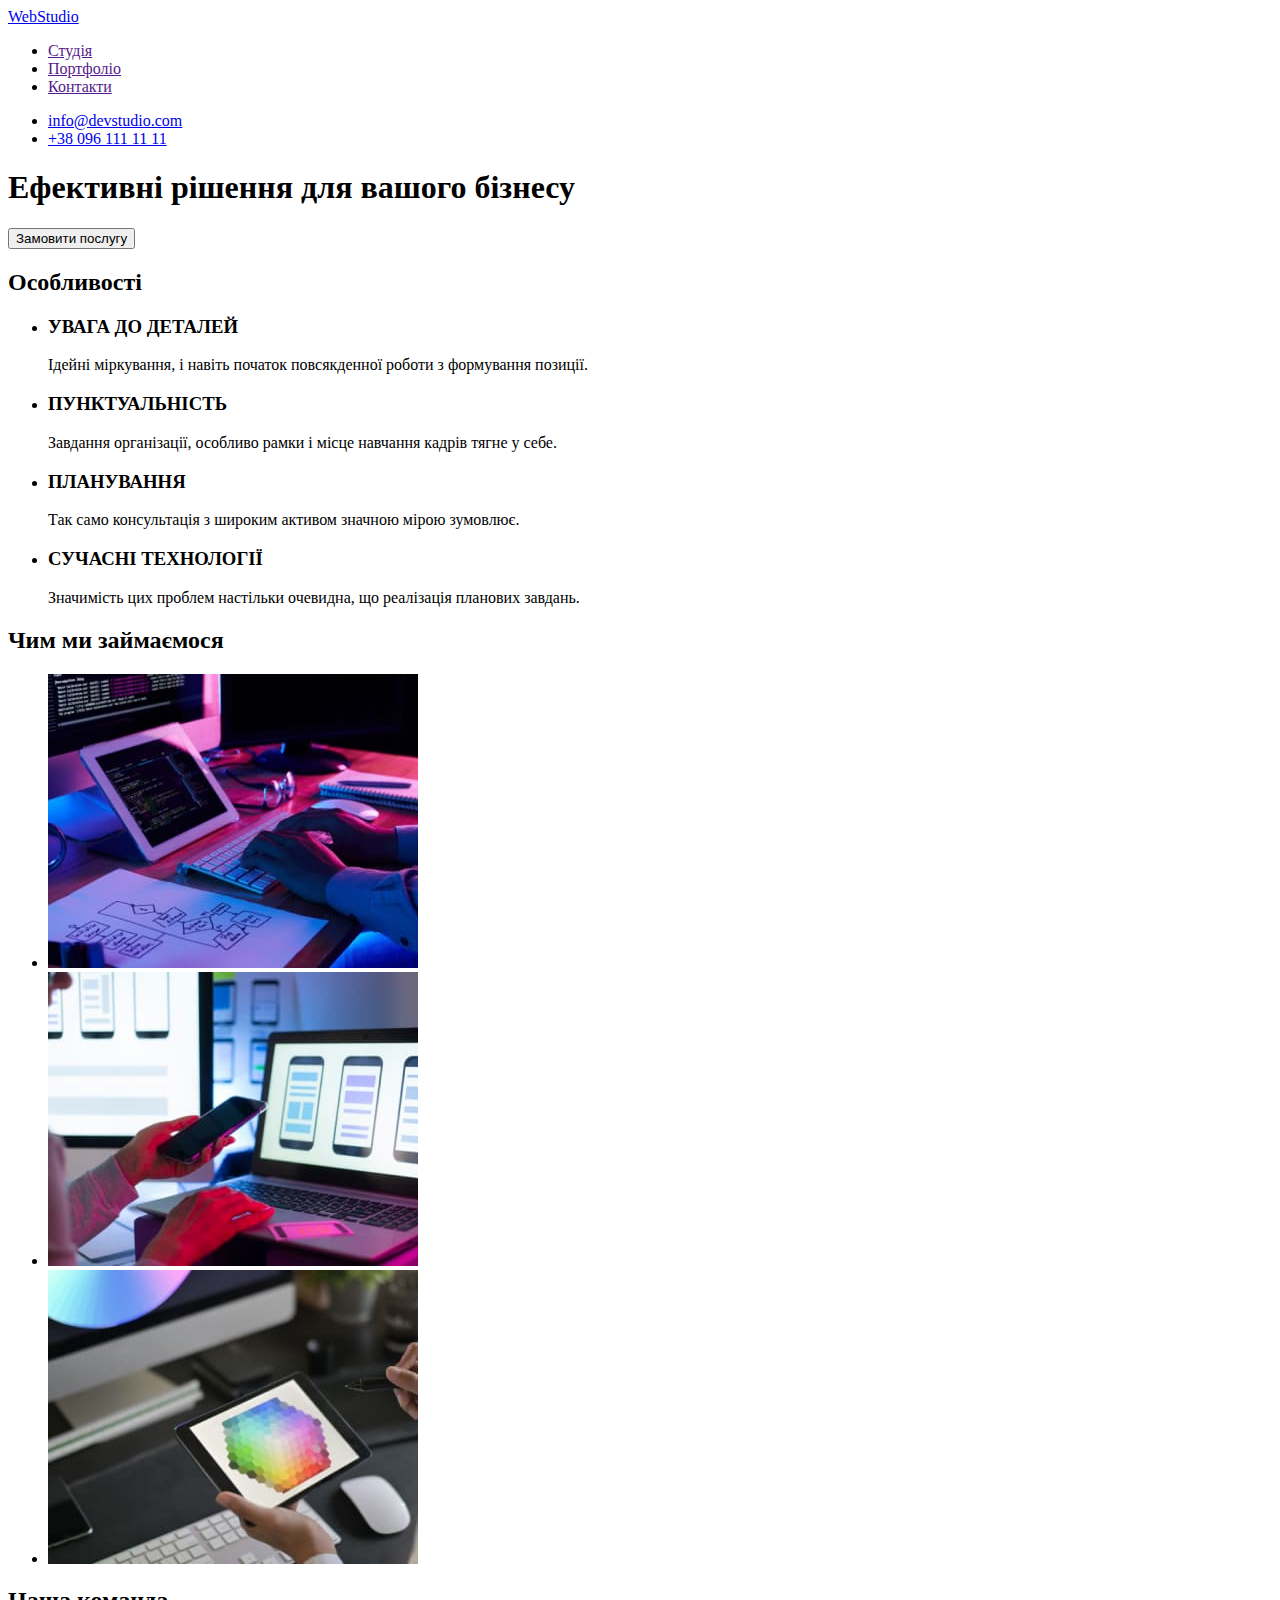
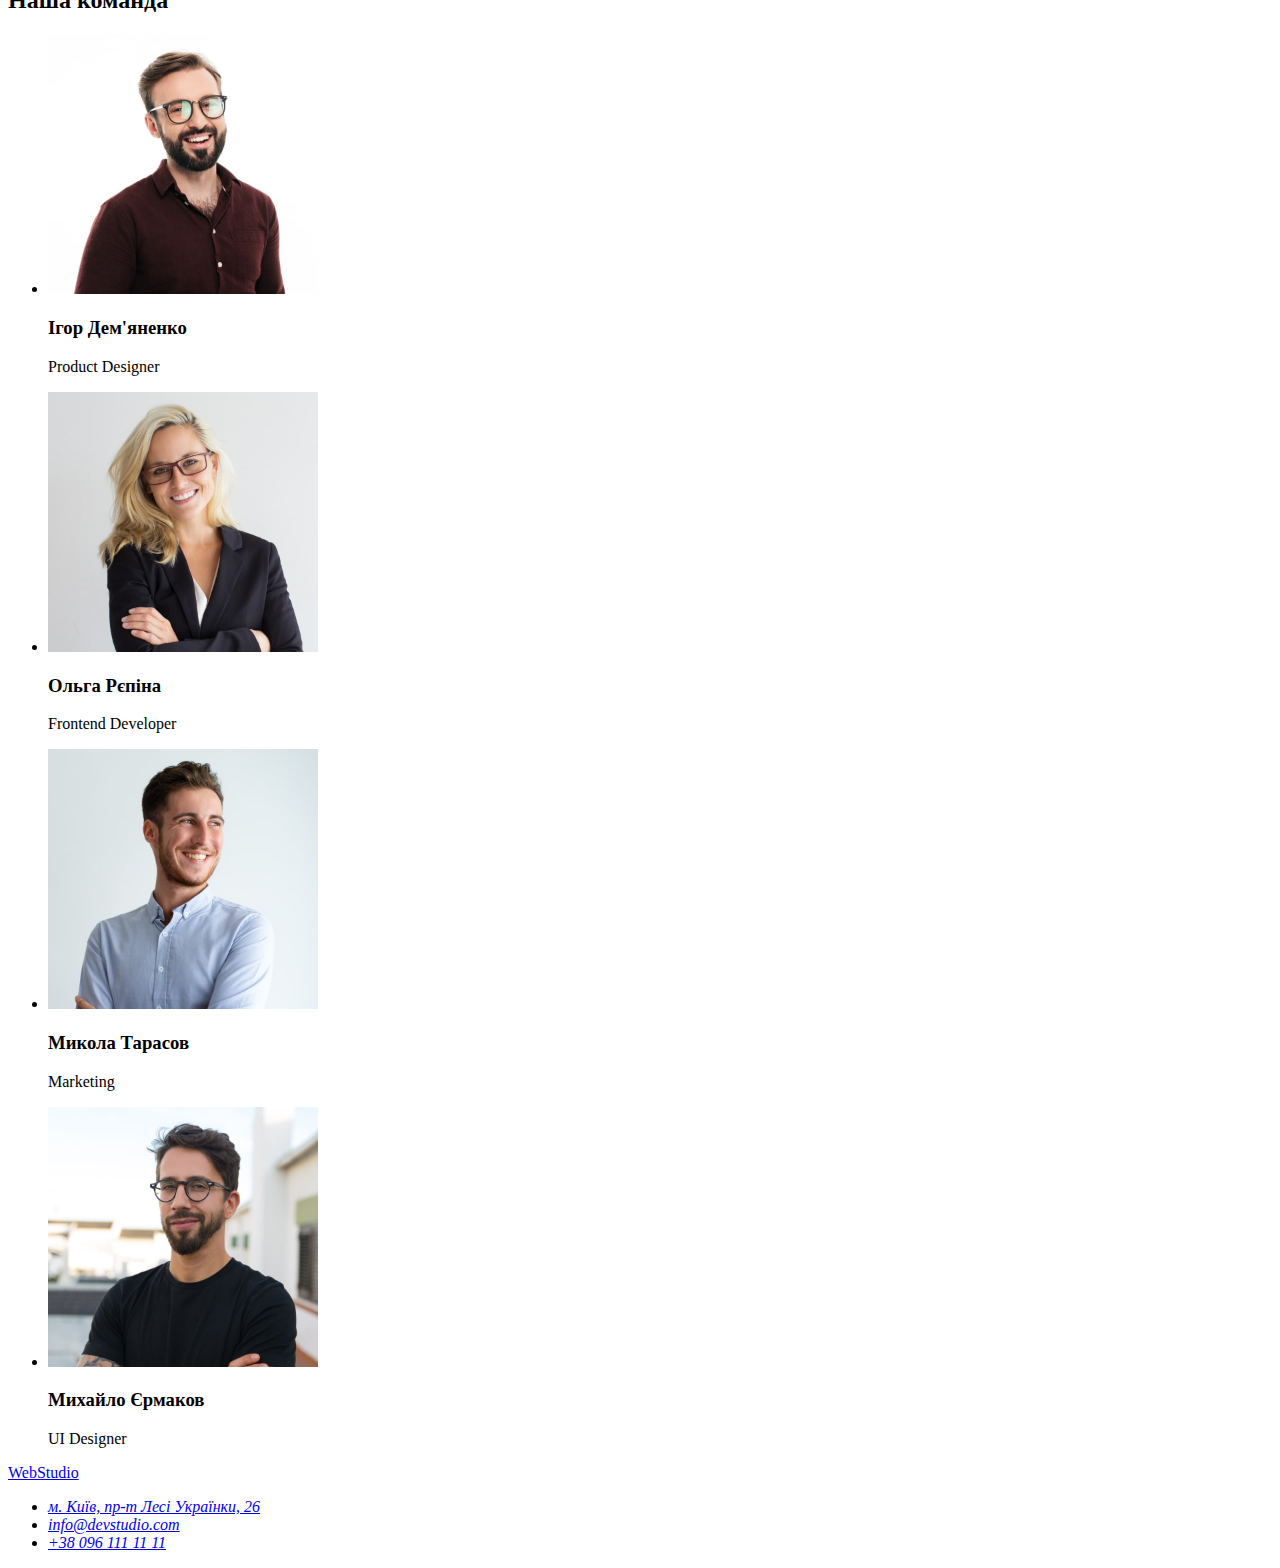
==== index.html @ 445d8695 "Copy files from the previous repository" ====
<!DOCTYPE html>
<html lang="uk">
  <head>
    <meta charset="utf-8" />
    <meta http-equiv="x-ua-compatible" content="ie=edge" />
    <meta name="viewport" content="width=device-width, initial-scale=1.0" />
    <title>Студія</title>
  </head>
  <body>
    <!-- Шапка -->
    <header>
      <nav>
        <a href="./index.html">WebStudio</a>
        <ul>
          <li><a href="">Студія</a></li>
          <li><a href="">Портфоліо</a></li>
          <li><a href="">Контакти</a></li>
        </ul>
      </nav>
      <ul>
        <li><a href="mailto:info@devstudio.com">info@devstudio.com</a></li>
        <li><a href="tel:+380961111111">+38 096 111 11 11</a></li>
      </ul>
    </header>
    <main>
      <!-- Герой -->
      <section>
        <h1>Ефективні рішення для вашого бізнесу</h1>
        <button type="button">Замовити послугу</button>
      </section>
      <!-- Особливості -->
      <section>
        <h2>Особливості</h2>
        <ul>
          <li>
            <h3>УВАГА ДО ДЕТАЛЕЙ</h3>
            <p>Ідейні міркування, і навіть початок повсякденної роботи з формування позиції.</p>
          </li>
          <li>
            <h3>ПУНКТУАЛЬНІСТЬ</h3>
            <p>Завдання організації, особливо рамки і місце навчання кадрів тягне у себе.</p>
          </li>
          <li>
            <h3>ПЛАНУВАННЯ</h3>
            <p>Так само консультація з широким активом значною мірою зумовлює.</p>
          </li>
          <li>
            <h3>СУЧАСНІ ТЕХНОЛОГІЇ</h3>
            <p>Значимість цих проблем настільки очевидна, що реалізація планових завдань.</p>
          </li>
        </ul>
      </section>
      <!-- Види діяльності -->
      <section>
        <h2>Чим ми займаємося</h2>
        <ul>
          <li>
            <img src="./images/img-list-1.jpg" alt="Написання коду" width="370" height="294" />
          </li>
          <li>
            <img src="./images/img-list-2.jpg" alt="Мобільні додатки" width="370" height="294" />
          </li>
          <li>
            <img src="./images/img-list-3.jpg" alt="Розробка дизайну" width="370" height="294" />
          </li>
        </ul>
      </section>
      <!-- Команда -->
      <section>
        <h2>Наша команда</h2>
        <ul>
          <li>
            <img src="./images/img-team-1.jpg" alt="Ігор Дем'яненк фото" width="270" height="260" />
            <h3>Ігор Дем'яненко</h3>
            <p lang="en">Product Designer</p>
          </li>
          <li>
            <img src="./images/img-team-2.jpg" alt="Ольга Рєпіна фото" width="270" height="260" />
            <h3>Ольга Рєпіна</h3>
            <p lang="en">Frontend Developer</p>
          </li>
          <li>
            <img src="./images/img-team-3.jpg" alt="Микола Тарасов фото" width="270" height="260" />
            <h3>Микола Тарасов</h3>
            <p lang="en">Marketing</p>
          </li>
          <li>
            <img
              src="./images/img-team-4.jpg"
              alt="Михайло Єрмаков фото"
              width="270"
              height="260"
            />
            <h3>Михайло Єрмаков</h3>
            <p lang="en">UI Designer</p>
          </li>
        </ul>
      </section>
    </main>
    <!-- Підвал -->
    <footer>
      <a href="./index.html">WebStudio</a>
      <address>
        <ul>
          <li>
            <a
              href="https://goo.gl/maps/oFrESirGFiArBrEv5"
              target="_blank"
              rel="noopener noreferrer"
              >м. Київ, пр-т Лесі Українки, 26</a
            >
          </li>
          <li><a href="mailto:info@devstudio.com">info@devstudio.com</a></li>
          <li><a href="tel:+380961111111">+38 096 111 11 11</a></li>
        </ul>
      </address>
    </footer>
  </body>
</html>
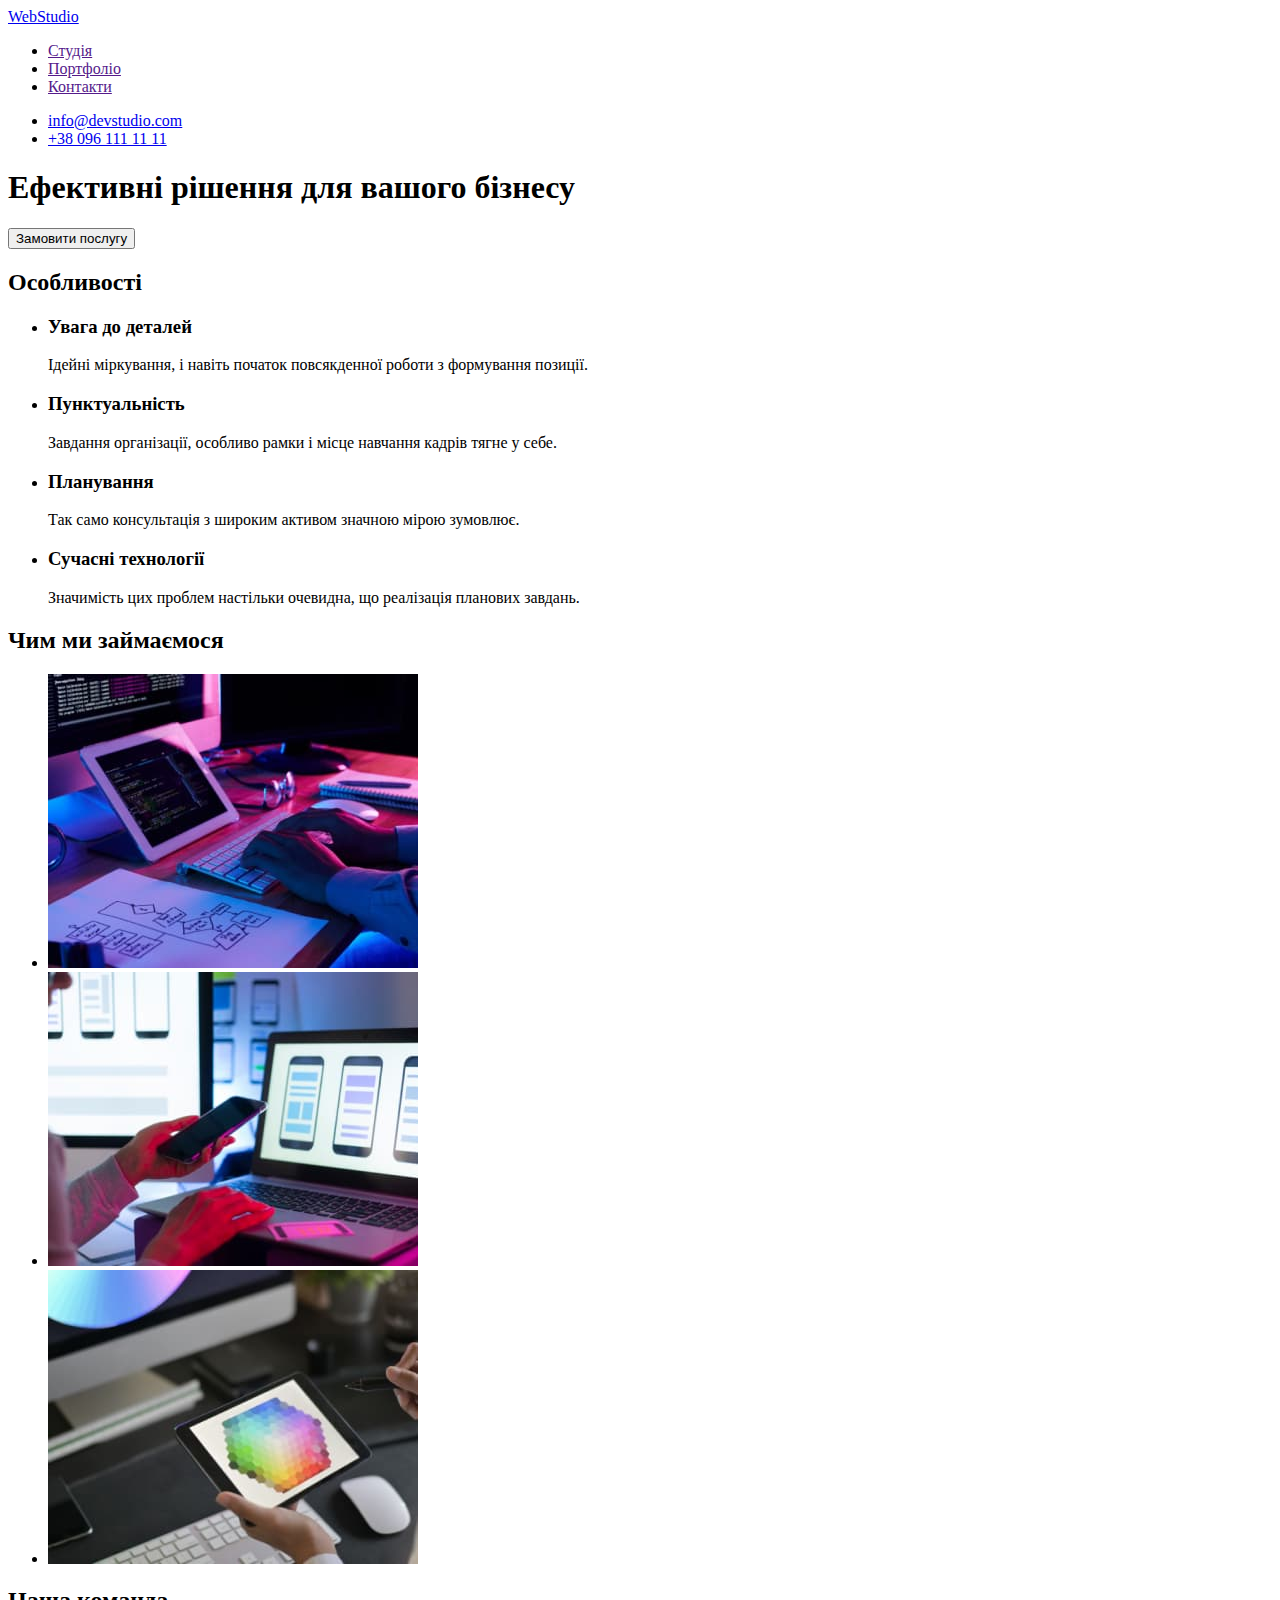
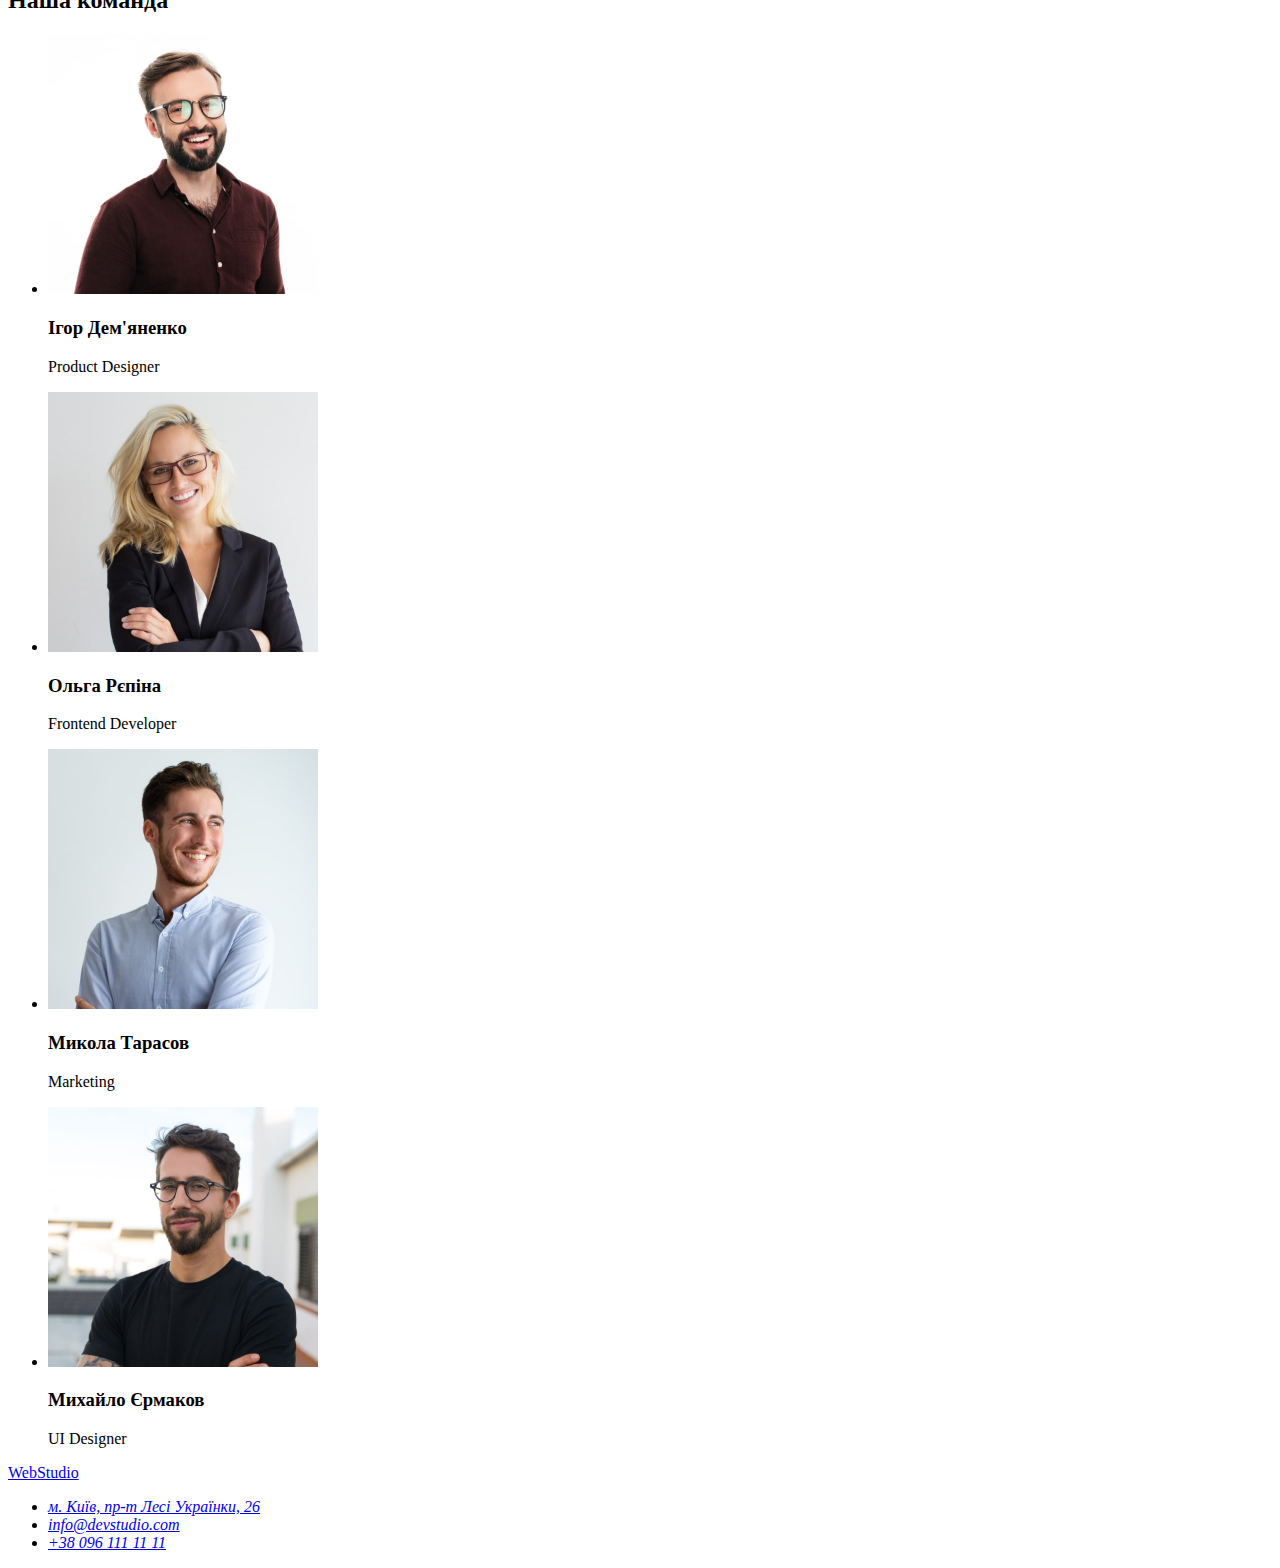
==== commit eb0f77d6: "Edit text" ====
--- a/index.html
+++ b/index.html
@@ -33,19 +33,19 @@
         <h2>Особливості</h2>
         <ul>
           <li>
-            <h3>УВАГА ДО ДЕТАЛЕЙ</h3>
+            <h3>Увага до деталей</h3>
             <p>Ідейні міркування, і навіть початок повсякденної роботи з формування позиції.</p>
           </li>
           <li>
-            <h3>ПУНКТУАЛЬНІСТЬ</h3>
+            <h3>Пунктуальність</h3>
             <p>Завдання організації, особливо рамки і місце навчання кадрів тягне у себе.</p>
           </li>
           <li>
-            <h3>ПЛАНУВАННЯ</h3>
+            <h3>Планування</h3>
             <p>Так само консультація з широким активом значною мірою зумовлює.</p>
           </li>
           <li>
-            <h3>СУЧАСНІ ТЕХНОЛОГІЇ</h3>
+            <h3>Сучасні технології</h3>
             <p>Значимість цих проблем настільки очевидна, що реалізація планових завдань.</p>
           </li>
         </ul>
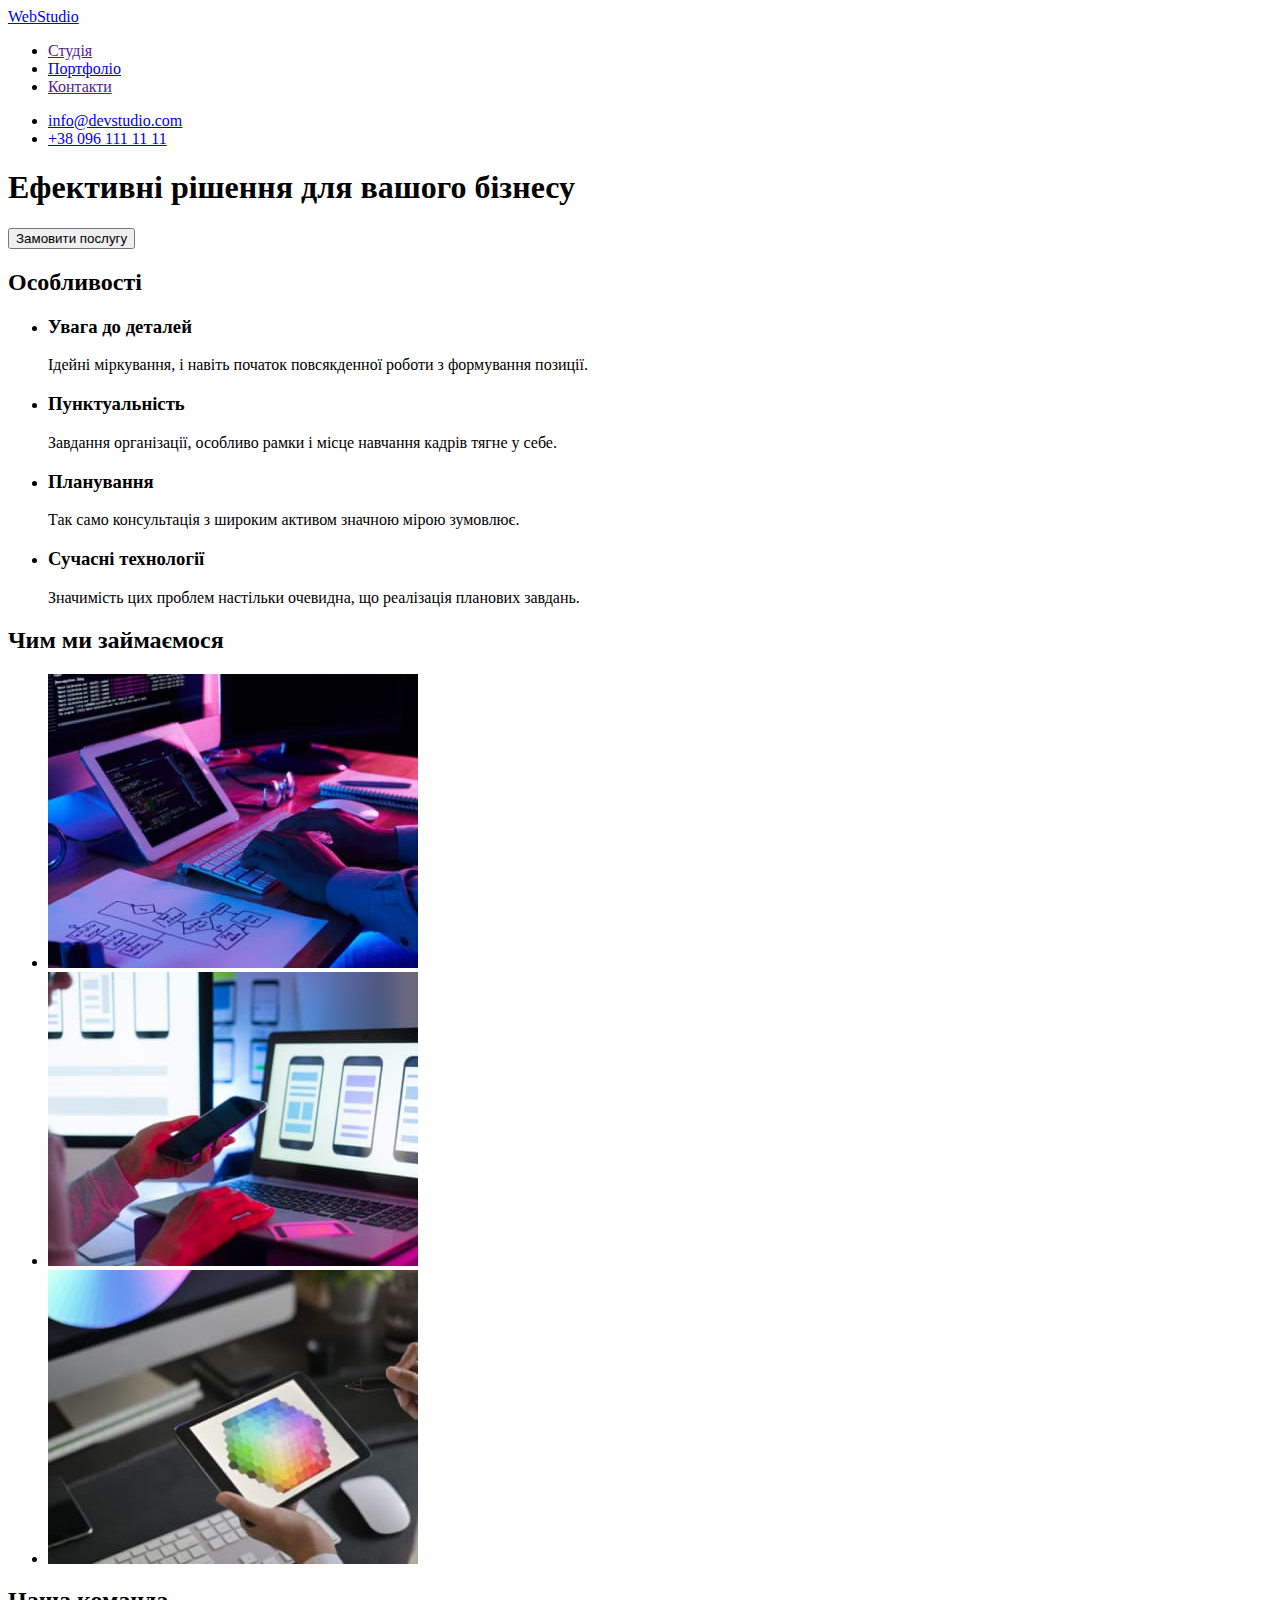
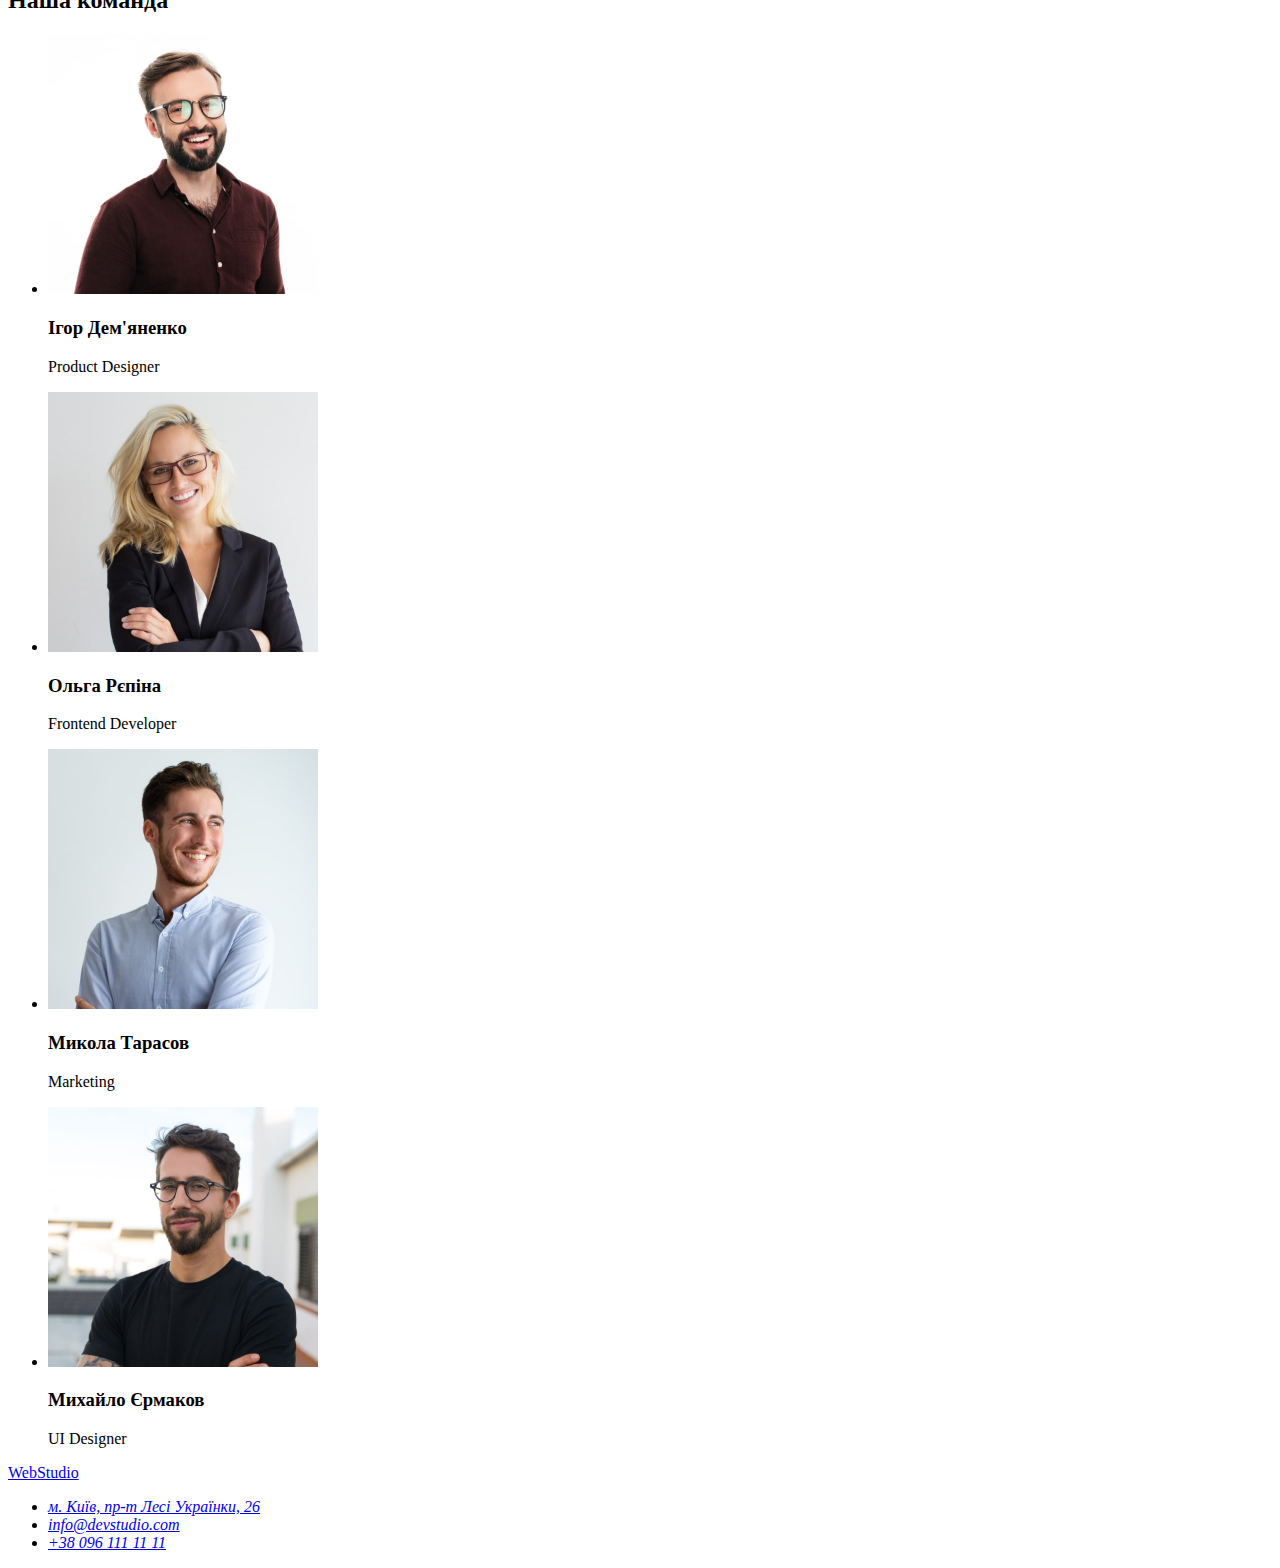
==== commit 1287a944: "Create portfolio.html" ====
--- a/index.html
+++ b/index.html
@@ -13,7 +13,7 @@
         <a href="./index.html">WebStudio</a>
         <ul>
           <li><a href="">Студія</a></li>
-          <li><a href="">Портфоліо</a></li>
+          <li><a href="./portfolio.html">Портфоліо</a></li>
           <li><a href="">Контакти</a></li>
         </ul>
       </nav>
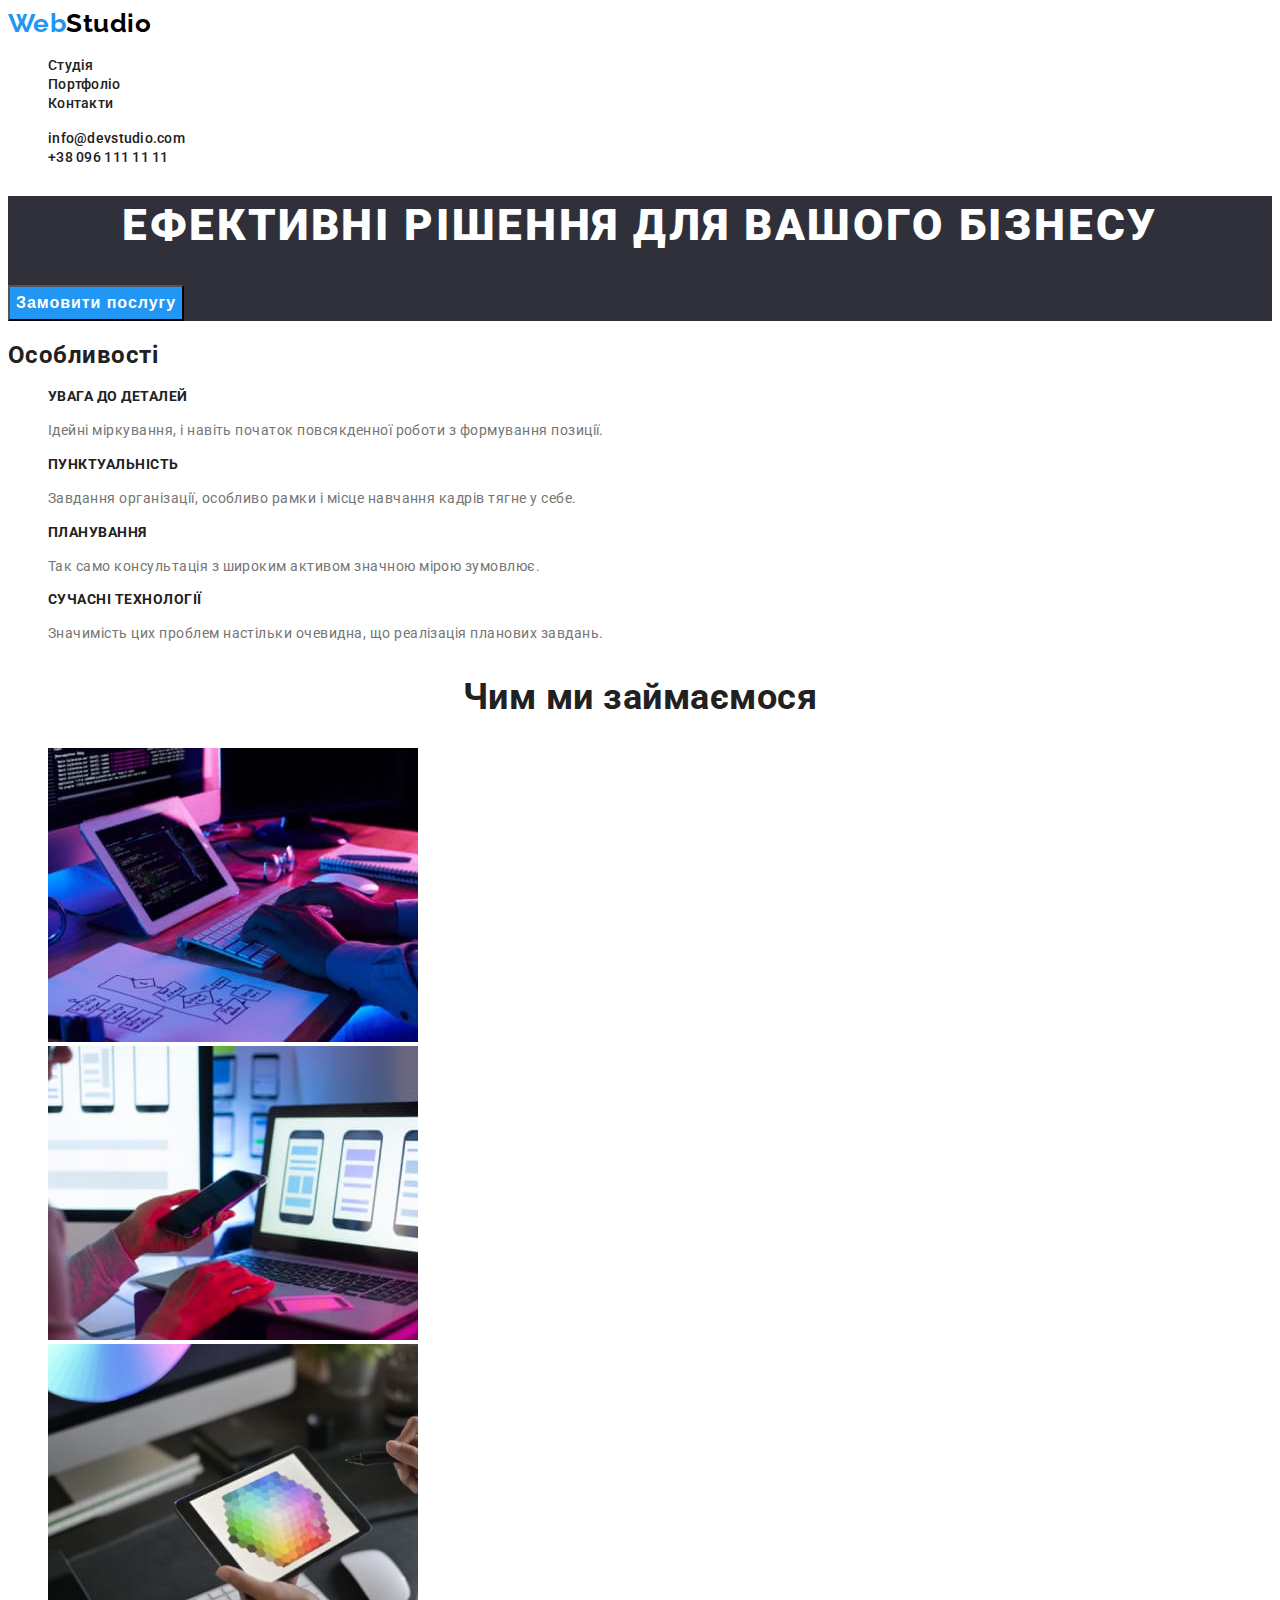
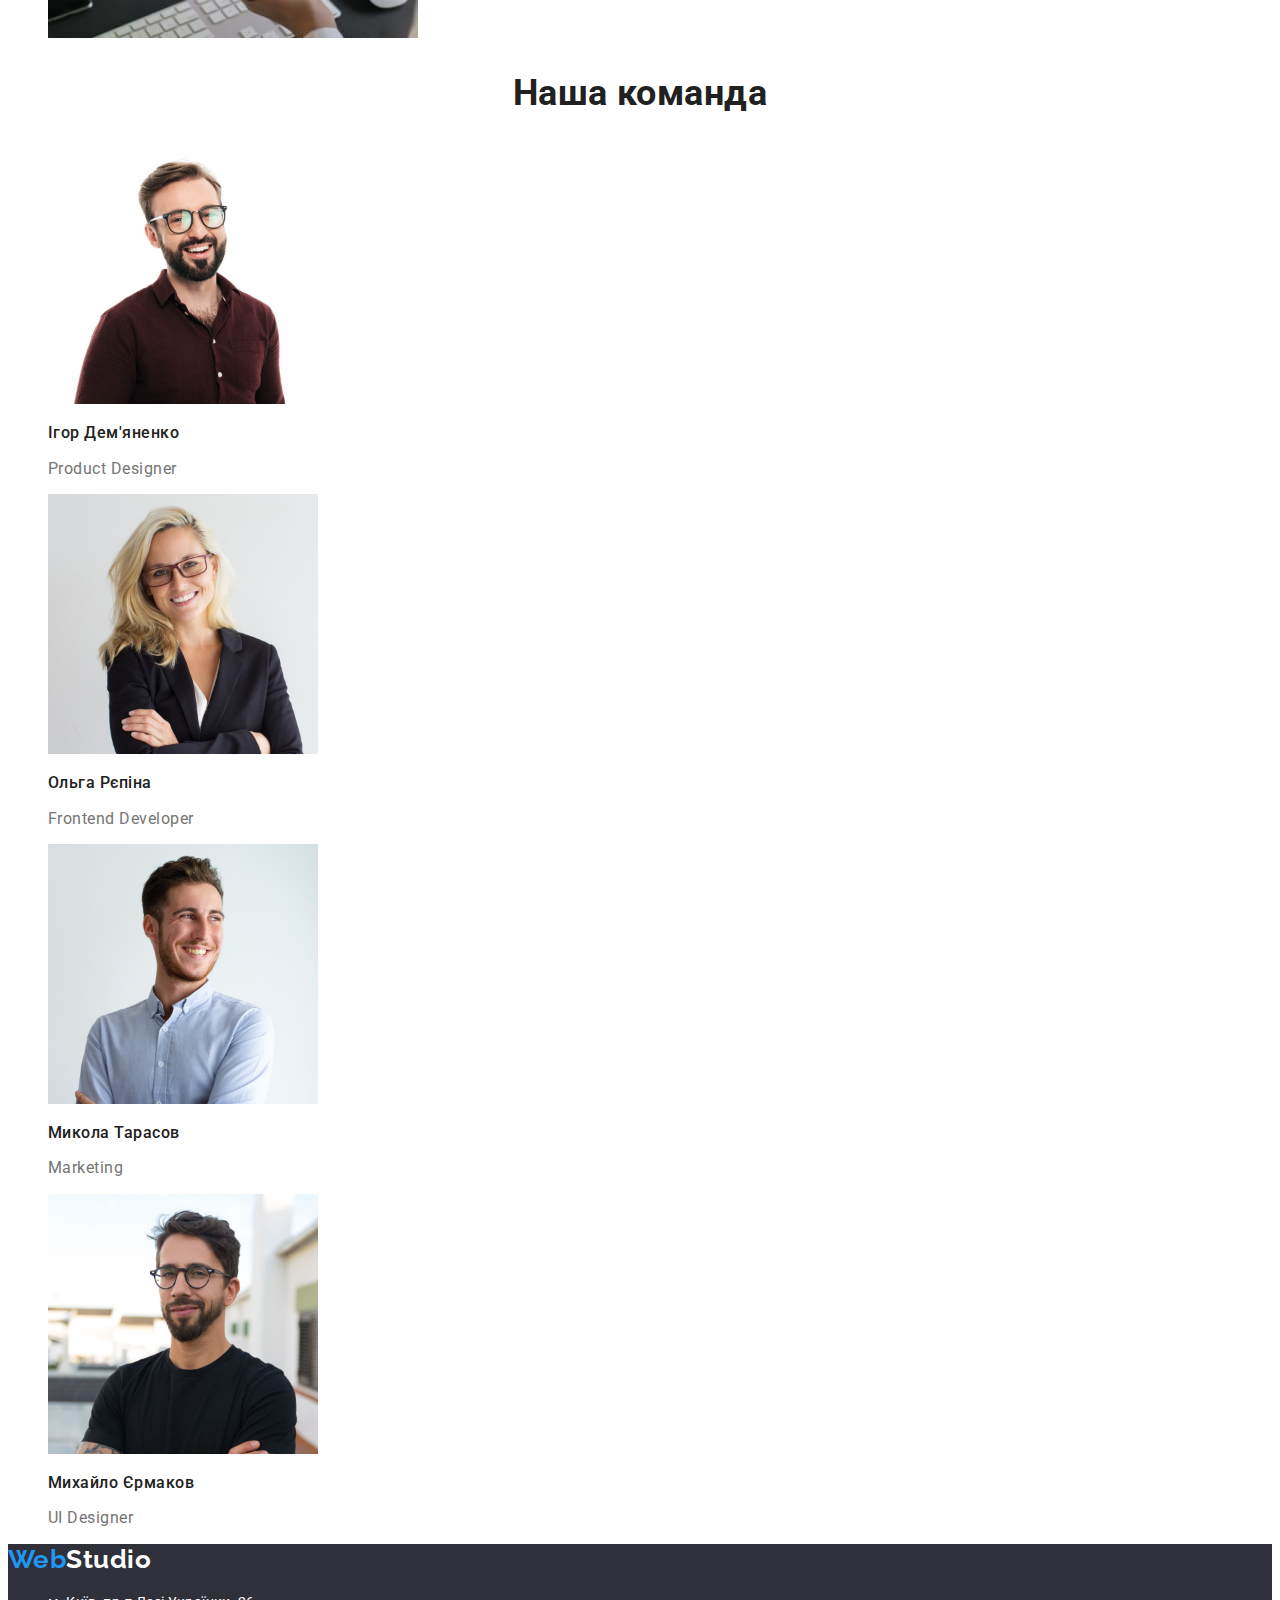
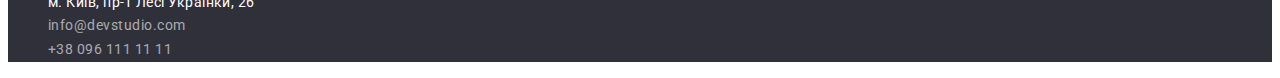
==== commit 98dd4ac0: "Add classes and styles" ====
--- a/index.html
+++ b/index.html
@@ -5,55 +5,72 @@
     <meta http-equiv="x-ua-compatible" content="ie=edge" />
     <meta name="viewport" content="width=device-width, initial-scale=1.0" />
     <title>Студія</title>
+    <link rel="stylesheet" href="./css/styles.css" />
+    <link rel="preconnect" href="https://fonts.googleapis.com" />
+    <link rel="preconnect" href="https://fonts.gstatic.com" crossorigin />
+    <link
+      href="https://fonts.googleapis.com/css2?family=Raleway:wght@700&family=Roboto:wght@400;500;700;900&display=swap"
+      rel="stylesheet"
+    />
   </head>
   <body>
-    <!-- Шапка -->
+    <!-- Header -->
     <header>
       <nav>
-        <a href="./index.html">WebStudio</a>
-        <ul>
-          <li><a href="">Студія</a></li>
-          <li><a href="./portfolio.html">Портфоліо</a></li>
-          <li><a href="">Контакти</a></li>
+        <a href="./index.html" class="header-logo link"><span class="accent">Web</span>Studio</a>
+        <ul class="list">
+          <li><a href="./index.html" class="nav-link link">Студія</a></li>
+          <li><a href="./portfolio.html" class="nav-link link">Портфоліо</a></li>
+          <li><a href="" class="nav-link link">Контакти</a></li>
         </ul>
       </nav>
-      <ul>
-        <li><a href="mailto:info@devstudio.com">info@devstudio.com</a></li>
-        <li><a href="tel:+380961111111">+38 096 111 11 11</a></li>
+      <ul class="list">
+        <li>
+          <a href="mailto:info@devstudio.com" class="nav-link link">info@devstudio.com</a>
+        </li>
+        <li><a href="tel:+380961111111" class="nav-link link">+38 096 111 11 11</a></li>
       </ul>
     </header>
     <main>
-      <!-- Герой -->
-      <section>
-        <h1>Ефективні рішення для вашого бізнесу</h1>
-        <button type="button">Замовити послугу</button>
+      <!-- Hero -->
+      <section class="hero-section">
+        <h1 class="hero-title">Ефективні рішення для вашого бізнесу</h1>
+        <button type="button" class="hero-btn">Замовити послугу</button>
       </section>
-      <!-- Особливості -->
-      <section>
+      <!-- Features -->
+      <section class="features">
         <h2>Особливості</h2>
-        <ul>
+        <ul class="list">
           <li>
-            <h3>Увага до деталей</h3>
-            <p>Ідейні міркування, і навіть початок повсякденної роботи з формування позиції.</p>
+            <h3 class="features-title">Увага до деталей</h3>
+            <p class="features-text">
+              Ідейні міркування, і навіть початок повсякденної роботи з формування позиції.
+            </p>
           </li>
           <li>
-            <h3>Пунктуальність</h3>
-            <p>Завдання організації, особливо рамки і місце навчання кадрів тягне у себе.</p>
+            <h3 class="features-title">Пунктуальність</h3>
+            <p class="features-text">
+              Завдання організації, особливо рамки і місце навчання кадрів тягне у себе.
+            </p>
           </li>
           <li>
-            <h3>Планування</h3>
-            <p>Так само консультація з широким активом значною мірою зумовлює.</p>
+            <h3 class="features-title">Планування</h3>
+            <p class="features-text">
+              Так само консультація з широким активом значною мірою зумовлює.
+            </p>
           </li>
           <li>
-            <h3>Сучасні технології</h3>
-            <p>Значимість цих проблем настільки очевидна, що реалізація планових завдань.</p>
+            <h3 class="features-title">Сучасні технології</h3>
+            <p class="features-text">
+              Значимість цих проблем настільки очевидна, що реалізація планових завдань.
+            </p>
           </li>
         </ul>
       </section>
-      <!-- Види діяльності -->
+      <!-- What we do -->
       <section>
-        <h2>Чим ми займаємося</h2>
-        <ul>
+        <h2 class="section-title">Чим ми займаємося</h2>
+        <ul class="list">
           <li>
             <img src="./images/img-list-1.jpg" alt="Написання коду" width="370" height="294" />
           </li>
@@ -65,24 +82,24 @@
           </li>
         </ul>
       </section>
-      <!-- Команда -->
-      <section>
-        <h2>Наша команда</h2>
-        <ul>
+      <!-- Team -->
+      <section class="team">
+        <h2 class="section-title">Наша команда</h2>
+        <ul class="list">
           <li>
             <img src="./images/img-team-1.jpg" alt="Ігор Дем'яненк фото" width="270" height="260" />
-            <h3>Ігор Дем'яненко</h3>
-            <p lang="en">Product Designer</p>
+            <h3 class="team-name">Ігор Дем'яненко</h3>
+            <p lang="en" class="team-position">Product Designer</p>
           </li>
           <li>
             <img src="./images/img-team-2.jpg" alt="Ольга Рєпіна фото" width="270" height="260" />
-            <h3>Ольга Рєпіна</h3>
-            <p lang="en">Frontend Developer</p>
+            <h3 class="team-name">Ольга Рєпіна</h3>
+            <p lang="en" class="team-position">Frontend Developer</p>
           </li>
           <li>
             <img src="./images/img-team-3.jpg" alt="Микола Тарасов фото" width="270" height="260" />
-            <h3>Микола Тарасов</h3>
-            <p lang="en">Marketing</p>
+            <h3 class="team-name">Микола Тарасов</h3>
+            <p lang="en" class="team-position">Marketing</p>
           </li>
           <li>
             <img
@@ -91,27 +108,30 @@
               width="270"
               height="260"
             />
-            <h3>Михайло Єрмаков</h3>
-            <p lang="en">UI Designer</p>
+            <h3 class="team-name">Михайло Єрмаков</h3>
+            <p lang="en" class="team-position">UI Designer</p>
           </li>
         </ul>
       </section>
     </main>
-    <!-- Підвал -->
-    <footer>
-      <a href="./index.html">WebStudio</a>
-      <address>
-        <ul>
+    <!-- Footer -->
+    <footer class="footer">
+      <a href="./index.html" class="footer-logo link"><span class="accent">Web</span>Studio</a>
+      <address class="address-list">
+        <ul class="list">
           <li>
             <a
               href="https://goo.gl/maps/oFrESirGFiArBrEv5"
               target="_blank"
               rel="noopener noreferrer"
+              class="address-link link"
               >м. Київ, пр-т Лесі Українки, 26</a
             >
           </li>
-          <li><a href="mailto:info@devstudio.com">info@devstudio.com</a></li>
-          <li><a href="tel:+380961111111">+38 096 111 11 11</a></li>
+          <li>
+            <a href="mailto:info@devstudio.com" class="contact-link link">info@devstudio.com</a>
+          </li>
+          <li><a href="tel:+380961111111" class="contact-link link">+38 096 111 11 11</a></li>
         </ul>
       </address>
     </footer>
--- a/css/styles.css
+++ b/css/styles.css
@@ -0,0 +1,195 @@
+:root {
+  --primaty-white-color: #ffffff;
+  --primary-text-color: #212121;
+  --secondary-text-color: #757575;
+  --accent-color: #2196f3;
+  --primary-background-color: #2f303a;
+  --secondary-background-color: #f5f4fa;
+}
+
+body {
+  color: var(--primary-text-color);
+  background-color: var(--primaty-white-color);
+
+  font-family: 'Roboto', sans-serif;
+  letter-spacing: 0.03em;
+}
+
+.link {
+  text-decoration: none;
+}
+
+.list {
+  list-style: none;
+}
+
+/* Logo */
+
+.header-logo {
+  color: #000000;
+
+  font-family: 'Raleway';
+  font-weight: 700;
+  font-size: 26px;
+  line-height: 1.2;
+}
+
+.accent {
+  color: var(--accent-color);
+}
+
+/* Navigation */
+
+.nav-link {
+  color: var(--primary-text-color);
+
+  font-weight: 500;
+  font-size: 14px;
+  line-height: 1.14;
+  letter-spacing: 0.02em;
+}
+
+.nav-link:hover,
+.nav-link:focus {
+  color: var(--accent-color);
+}
+
+/* Hero */
+
+.hero-section {
+  background-color: var(--primary-background-color);
+  color: var(--primaty-white-color);
+}
+
+.hero-title {
+  font-weight: 900;
+  font-size: 44px;
+  line-height: 1.36;
+  text-align: center;
+  letter-spacing: 0.06em;
+  text-transform: uppercase;
+}
+
+.hero-btn {
+  background-color: var(--accent-color);
+  color: inherit;
+
+  font-weight: 700;
+  font-size: 16px;
+  line-height: 1.9;
+  letter-spacing: 0.06em;
+
+  cursor: pointer;
+}
+
+/* Section */
+
+.section-title {
+  color: var(--primary-text-color);
+
+  font-size: 36px;
+  line-height: 1.17;
+  text-align: center;
+}
+
+/* Features */
+
+.features-title {
+  color: var(--primary-text-color);
+
+  font-size: 14px;
+  line-height: 1.14;
+  text-transform: uppercase;
+}
+
+.features-text {
+  color: var(--secondary-text-color);
+
+  font-size: 14px;
+  line-height: 1.7;
+}
+
+/* Team */
+
+.team-name {
+  color: var(--primary-text-color);
+
+  font-weight: 500;
+  font-size: 16px;
+  line-height: 1.17;
+}
+
+.team-position {
+  color: var(--secondary-text-color);
+
+  font-size: 16px;
+  line-height: 1.2;
+}
+
+/* Footer */
+
+.footer {
+  background-color: var(--primary-background-color);
+}
+
+.footer-logo {
+  color: var(--primaty-white-color);
+
+  font-family: 'Raleway';
+  font-weight: 700;
+  font-size: 26px;
+  line-height: 1.2;
+}
+
+.address-list {
+  font-style: normal;
+}
+
+.address-link {
+  color: var(--primaty-white-color);
+
+  font-weight: 400;
+  font-size: 14px;
+  line-height: 1.7;
+}
+
+.contact-link {
+  color: rgba(255, 255, 255, 0.6);
+
+  font-weight: 400;
+  font-size: 14px;
+  line-height: 1.7;
+}
+
+/* Portfolio */
+
+.filter-btn {
+  background-color: var(--secondary-background-color);
+  color: var(--primary-text-color);
+
+  font-weight: 500;
+  font-size: 16px;
+  line-height: 1.62;
+
+  cursor: pointer;
+}
+
+.filter-btn:hover,
+.filter-btn:focus {
+  background-color: var(--accent-color);
+  color: var(--primaty-white-color);
+}
+
+.portfolio-title {
+  color: var(--primary-text-color);
+
+  font-size: 18px;
+  line-height: 2;
+}
+
+.portfolio-text {
+  color: var(--secondary-text-color);
+
+  font-size: 16px;
+  line-height: 1.9;
+}
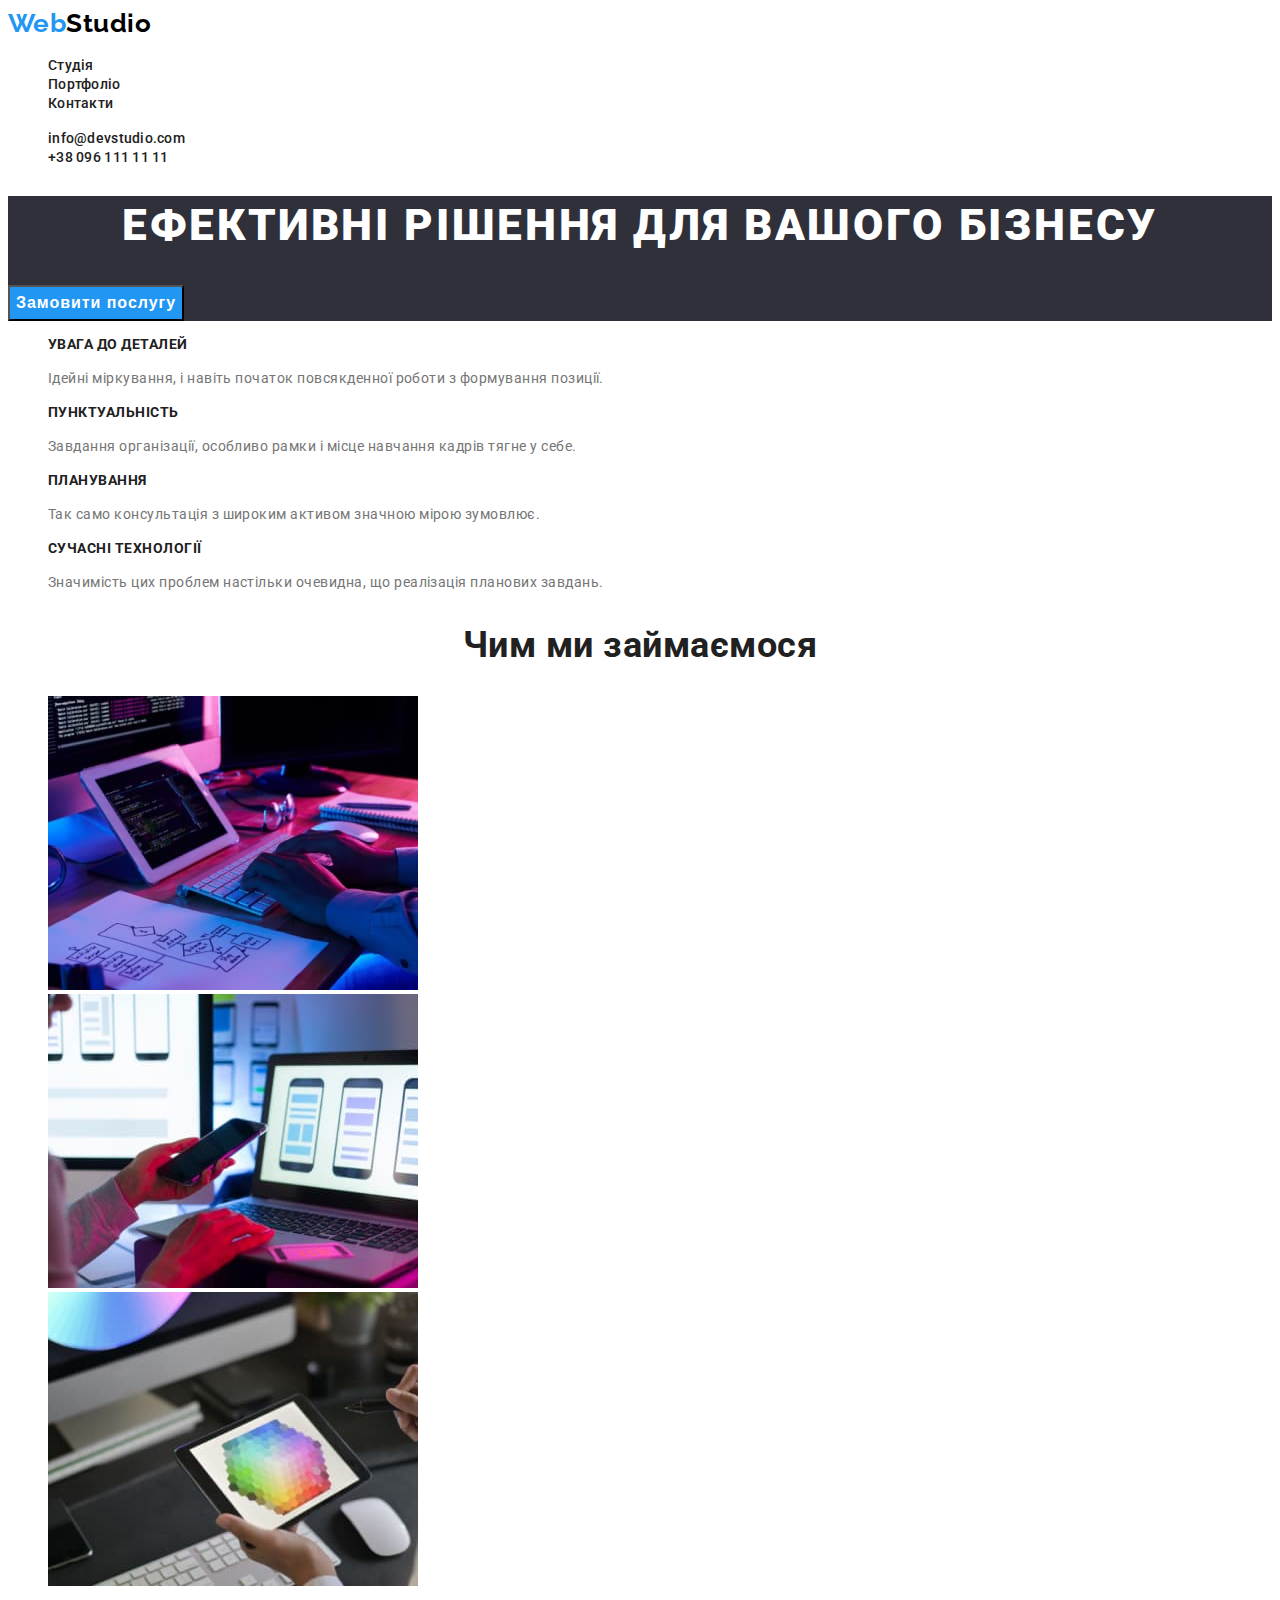
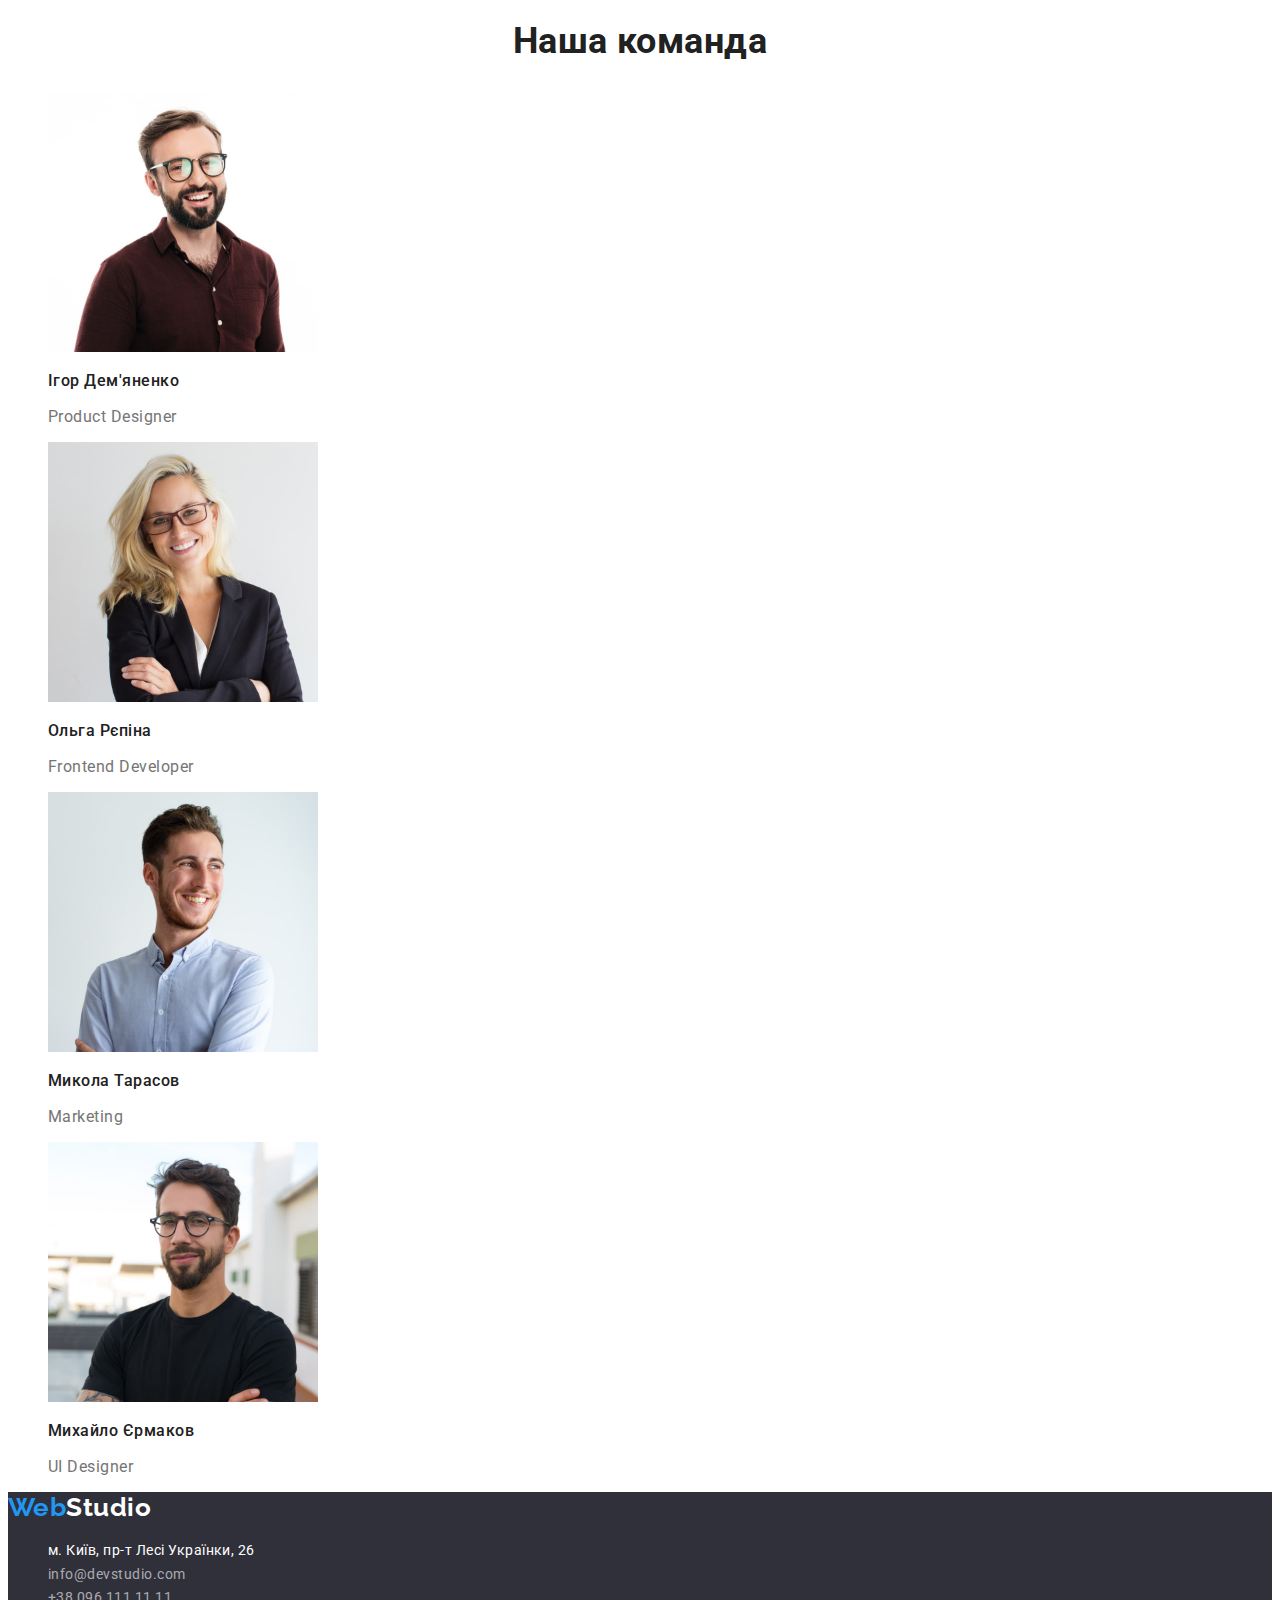
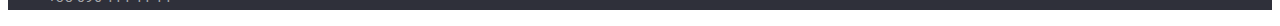
==== commit 1277cc3c: "Add visually hidden CSS pattern" ====
--- a/index.html
+++ b/index.html
@@ -39,7 +39,7 @@
       </section>
       <!-- Features -->
       <section class="features">
-        <h2>Особливості</h2>
+        <h2 class="visually-hidden">Особливості</h2>
         <ul class="list">
           <li>
             <h3 class="features-title">Увага до деталей</h3>
--- a/css/styles.css
+++ b/css/styles.css
@@ -23,6 +23,20 @@
   list-style: none;
 }
 
+.visually-hidden {
+  position: absolute;
+  width: 1px;
+  height: 1px;
+  margin: -1px;
+  border: 0;
+  padding: 0;
+
+  white-space: nowrap;
+  clip-path: inset(100%);
+  clip: rect(0 0 0 0);
+  overflow: hidden;
+}
+
 /* Logo */
 
 .header-logo {
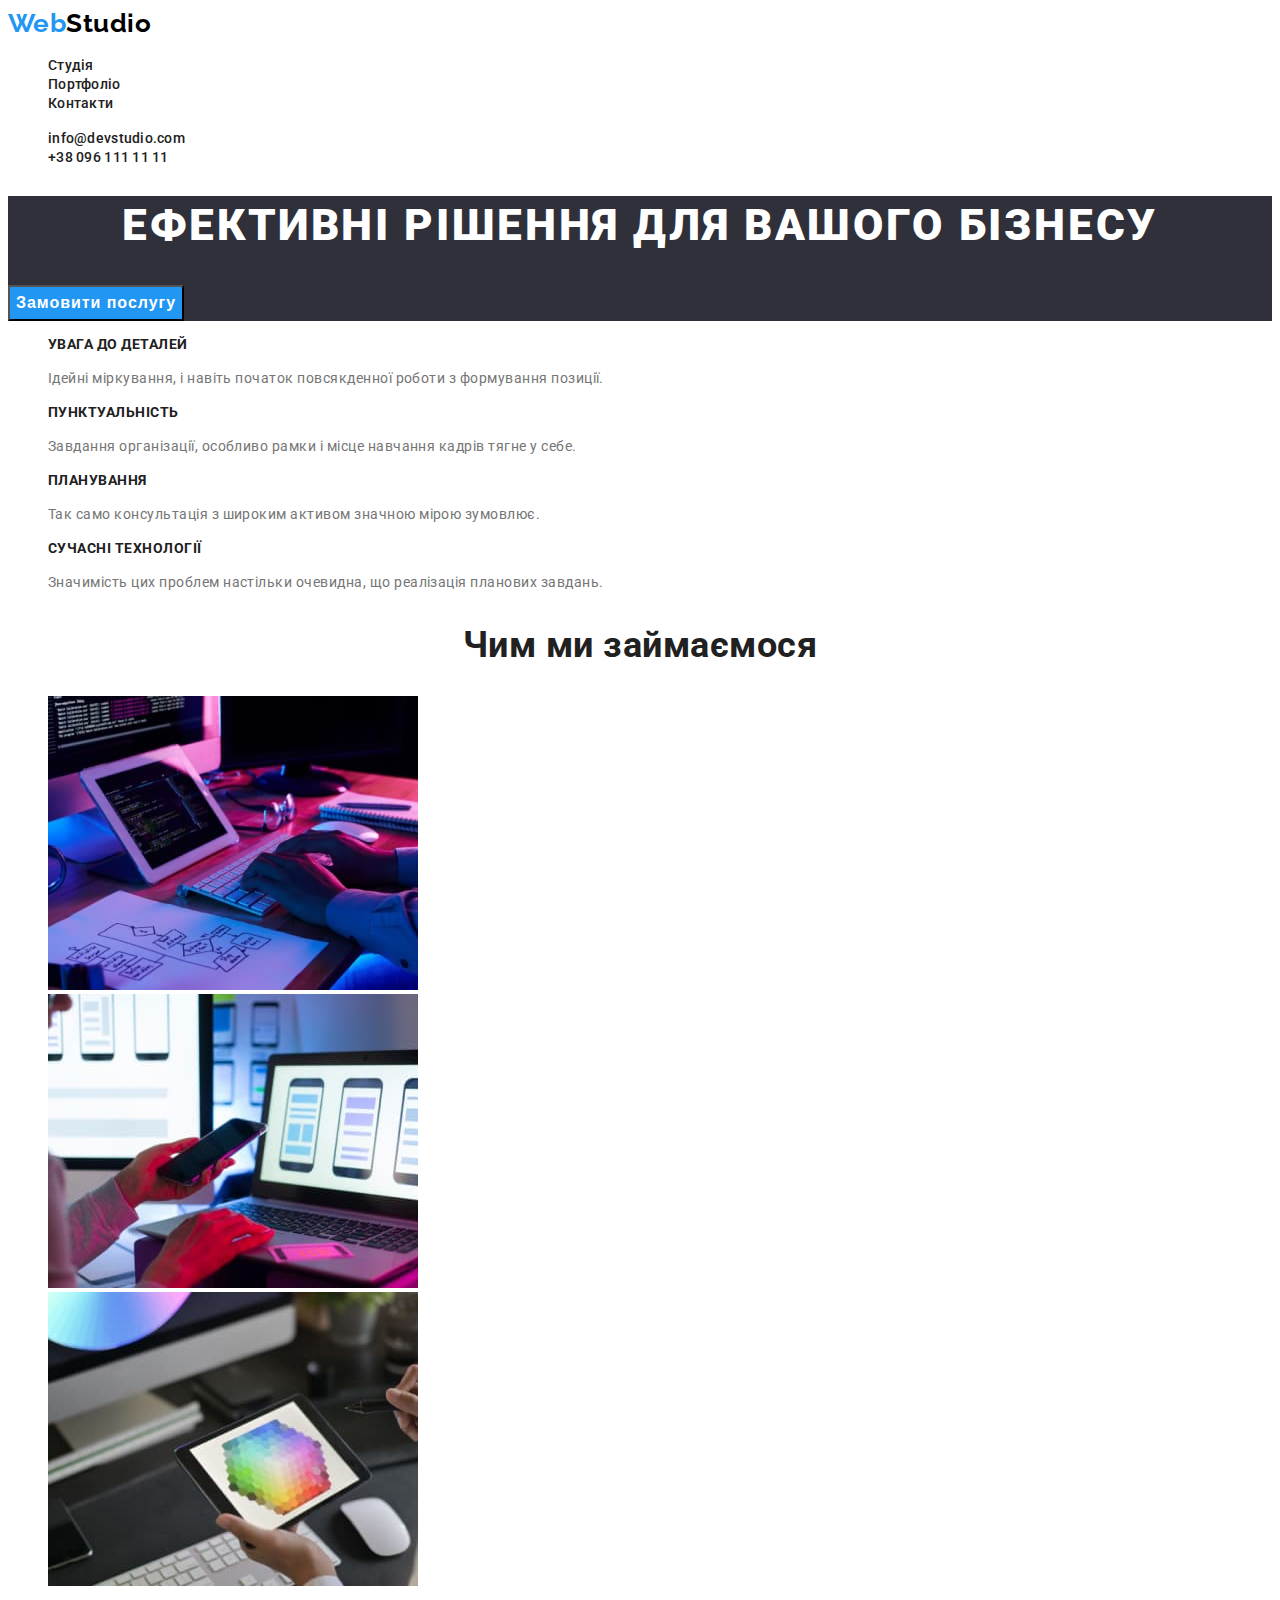
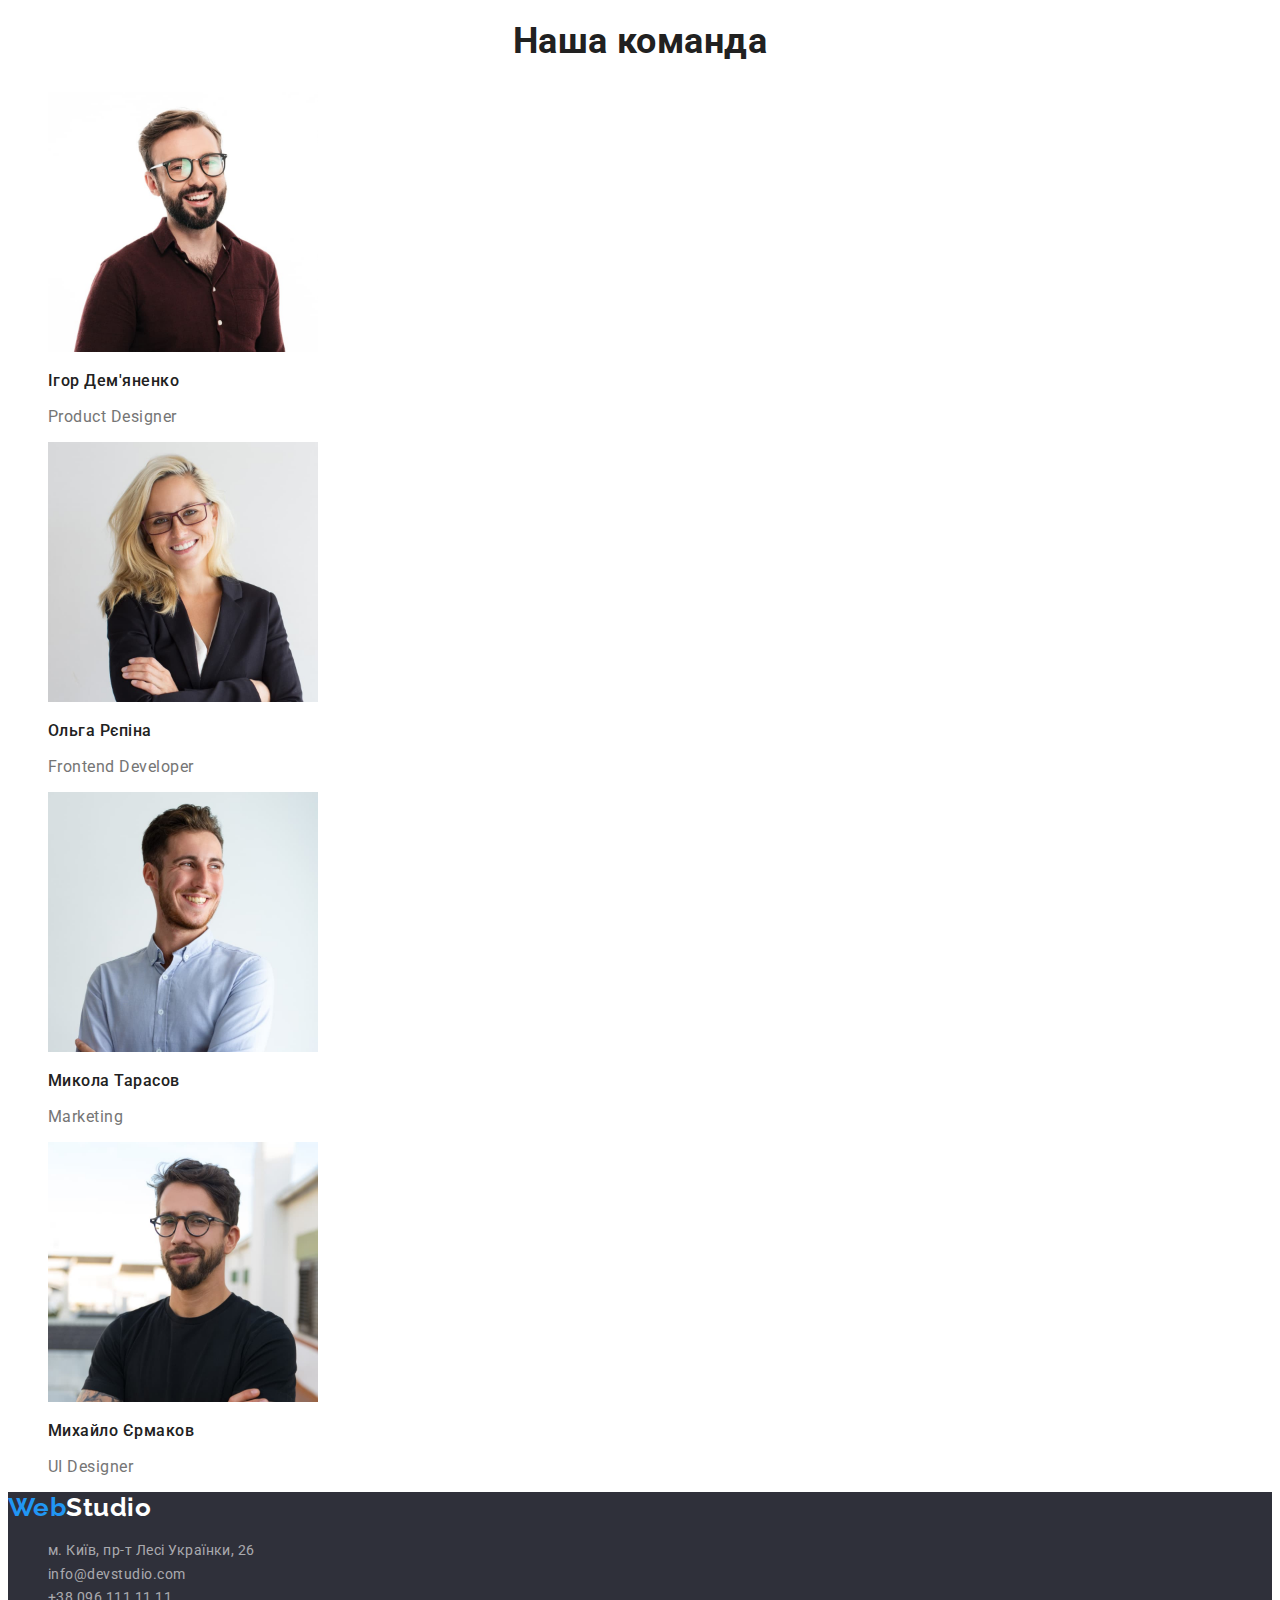
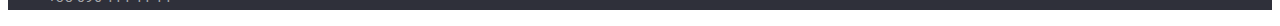
==== commit 9cf8bd93: "Add hover and focus effects in footer" ====
--- a/index.html
+++ b/index.html
@@ -129,9 +129,9 @@
             >
           </li>
           <li>
-            <a href="mailto:info@devstudio.com" class="contact-link link">info@devstudio.com</a>
+            <a href="mailto:info@devstudio.com" class="address-link link">info@devstudio.com</a>
           </li>
-          <li><a href="tel:+380961111111" class="contact-link link">+38 096 111 11 11</a></li>
+          <li><a href="tel:+380961111111" class="address-link link">+38 096 111 11 11</a></li>
         </ul>
       </address>
     </footer>
--- a/css/styles.css
+++ b/css/styles.css
@@ -160,19 +160,16 @@
 }
 
 .address-link {
-  color: var(--primaty-white-color);
+  color: rgba(255, 255, 255, 0.6);
 
   font-weight: 400;
   font-size: 14px;
   line-height: 1.7;
 }
 
-.contact-link {
-  color: rgba(255, 255, 255, 0.6);
-
-  font-weight: 400;
-  font-size: 14px;
-  line-height: 1.7;
+.address-link:hover,
+.address-link:focus {
+  color: var(--primaty-white-color);
 }
 
 /* Portfolio */
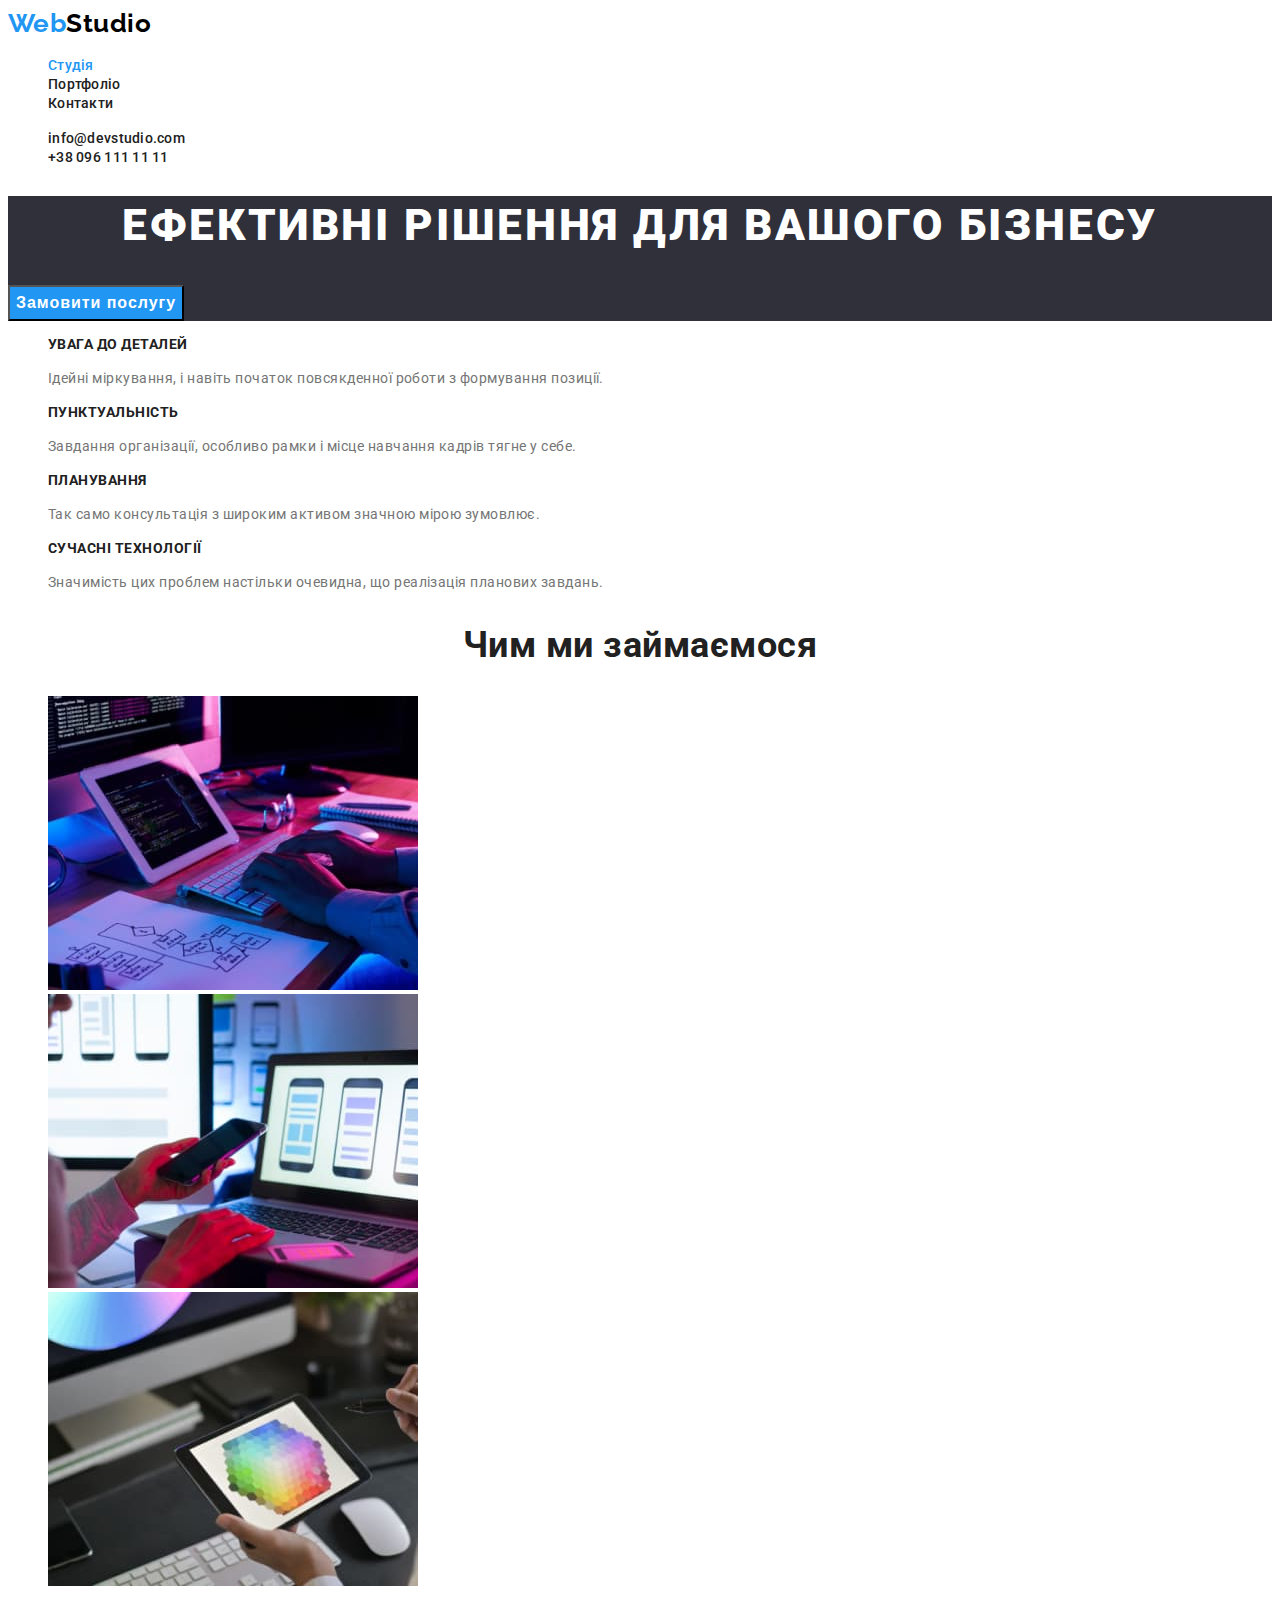
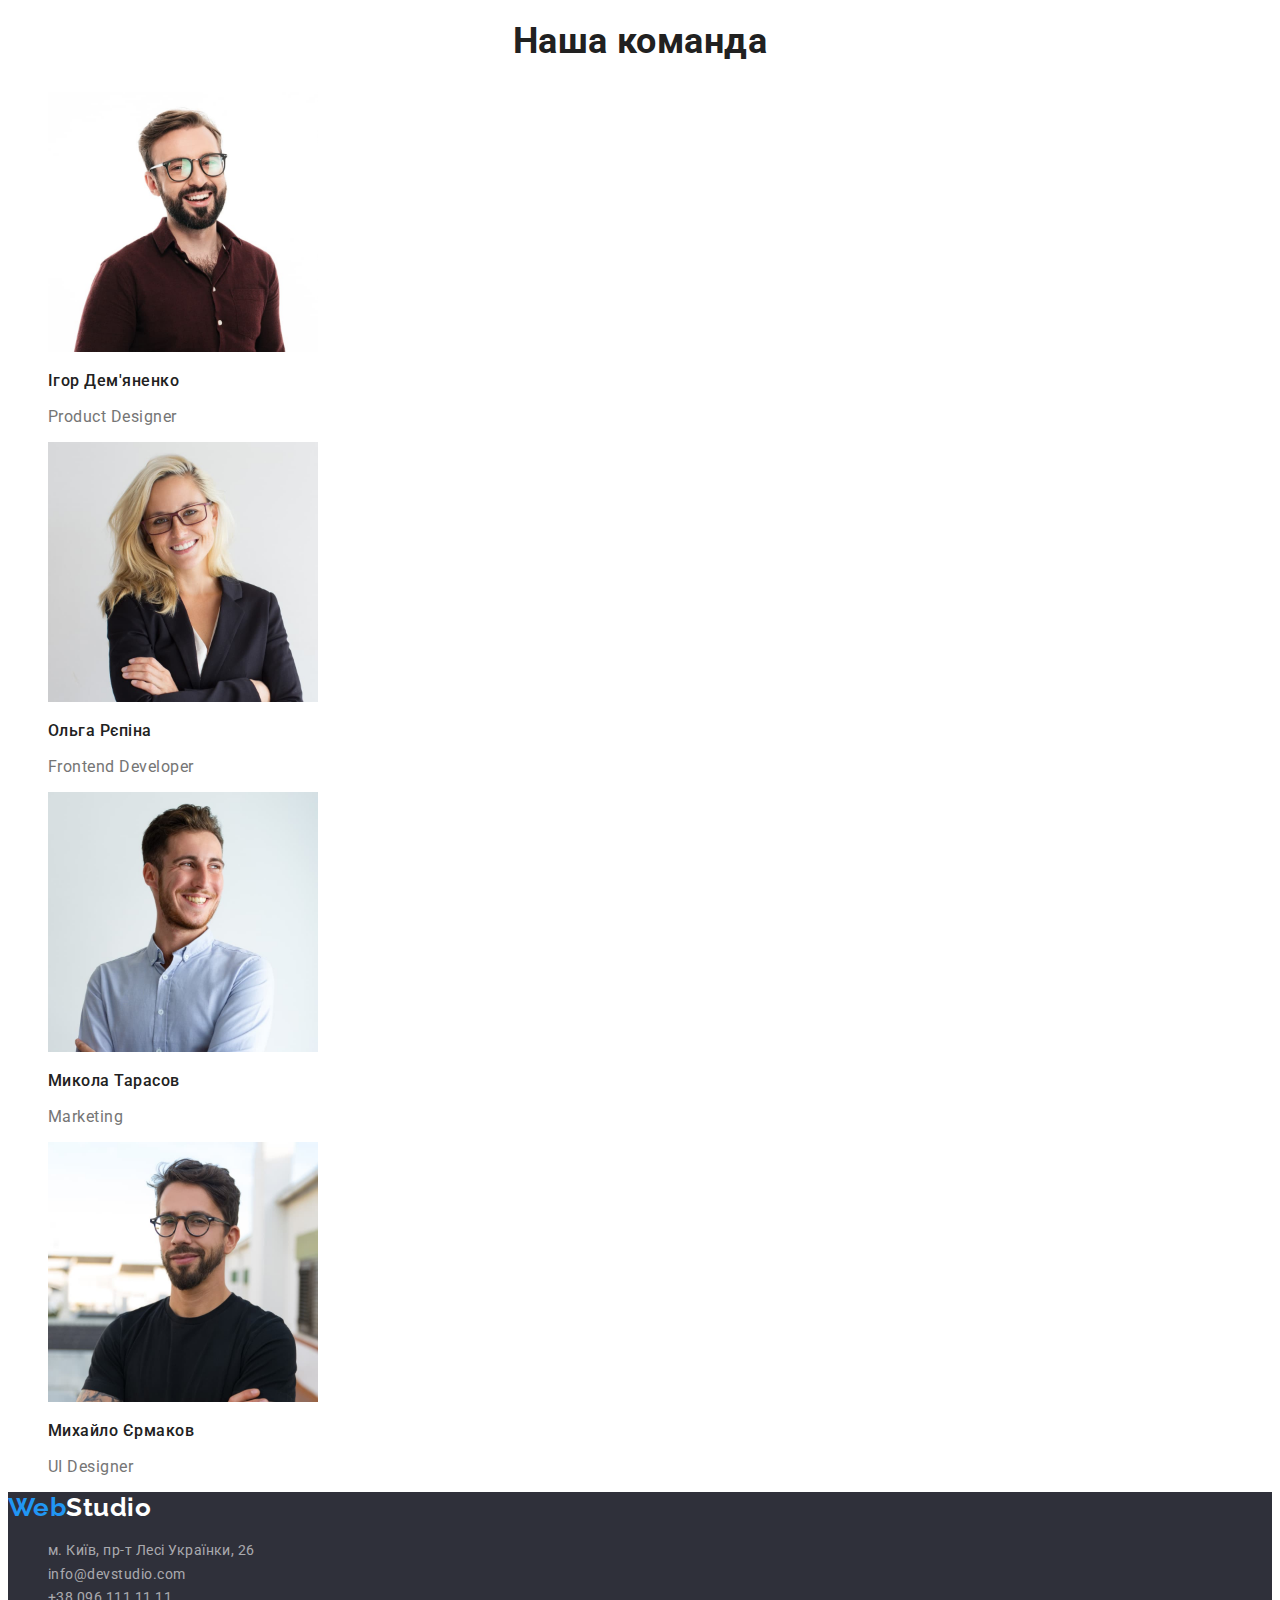
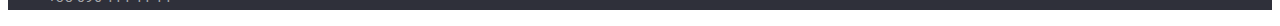
==== commit 40641dec: "Add current page color" ====
--- a/index.html
+++ b/index.html
@@ -19,7 +19,7 @@
       <nav>
         <a href="./index.html" class="header-logo link"><span class="accent">Web</span>Studio</a>
         <ul class="list">
-          <li><a href="./index.html" class="nav-link link">Студія</a></li>
+          <li><a href="./index.html" class="nav-link link current">Студія</a></li>
           <li><a href="./portfolio.html" class="nav-link link">Портфоліо</a></li>
           <li><a href="" class="nav-link link">Контакти</a></li>
         </ul>
--- a/css/styles.css
+++ b/css/styles.css
@@ -68,6 +68,10 @@
   color: var(--accent-color);
 }
 
+.nav-link.current {
+  color: var(--accent-color);
+}
+
 /* Hero */
 
 .hero-section {
